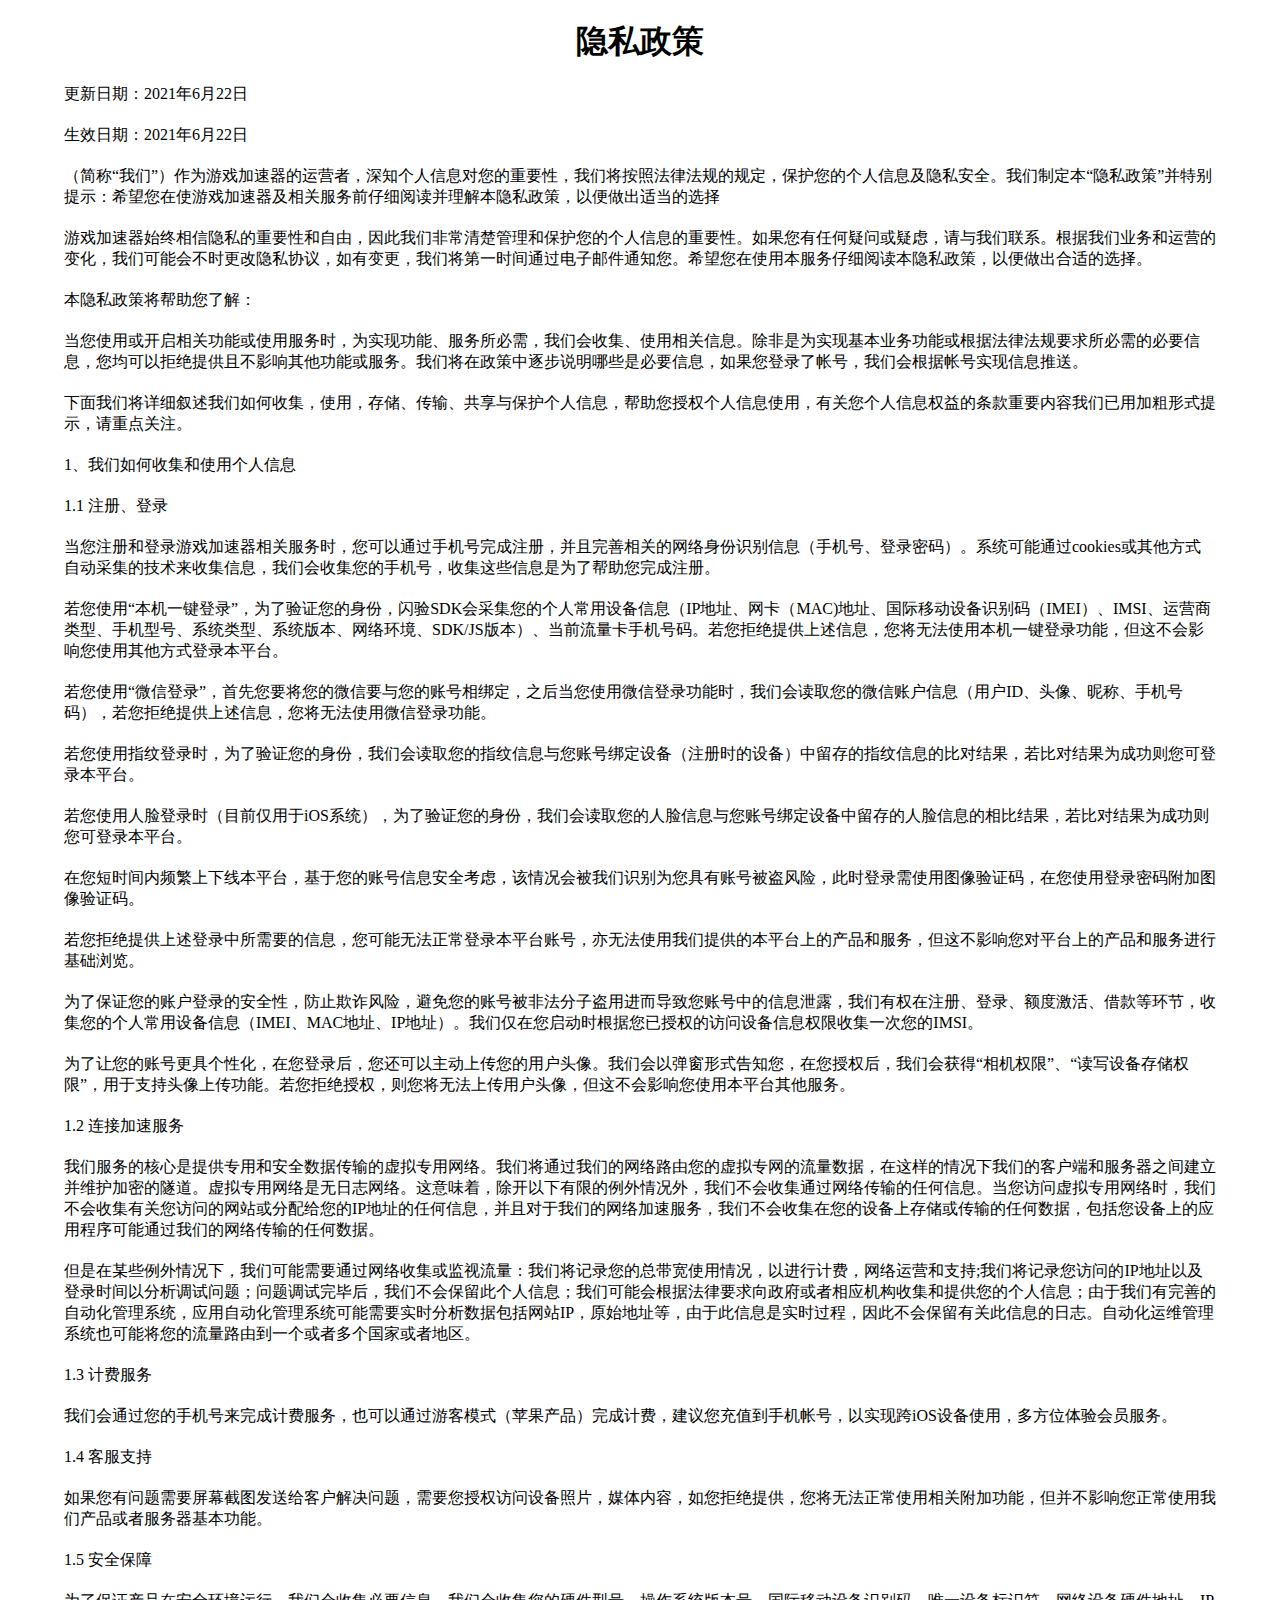
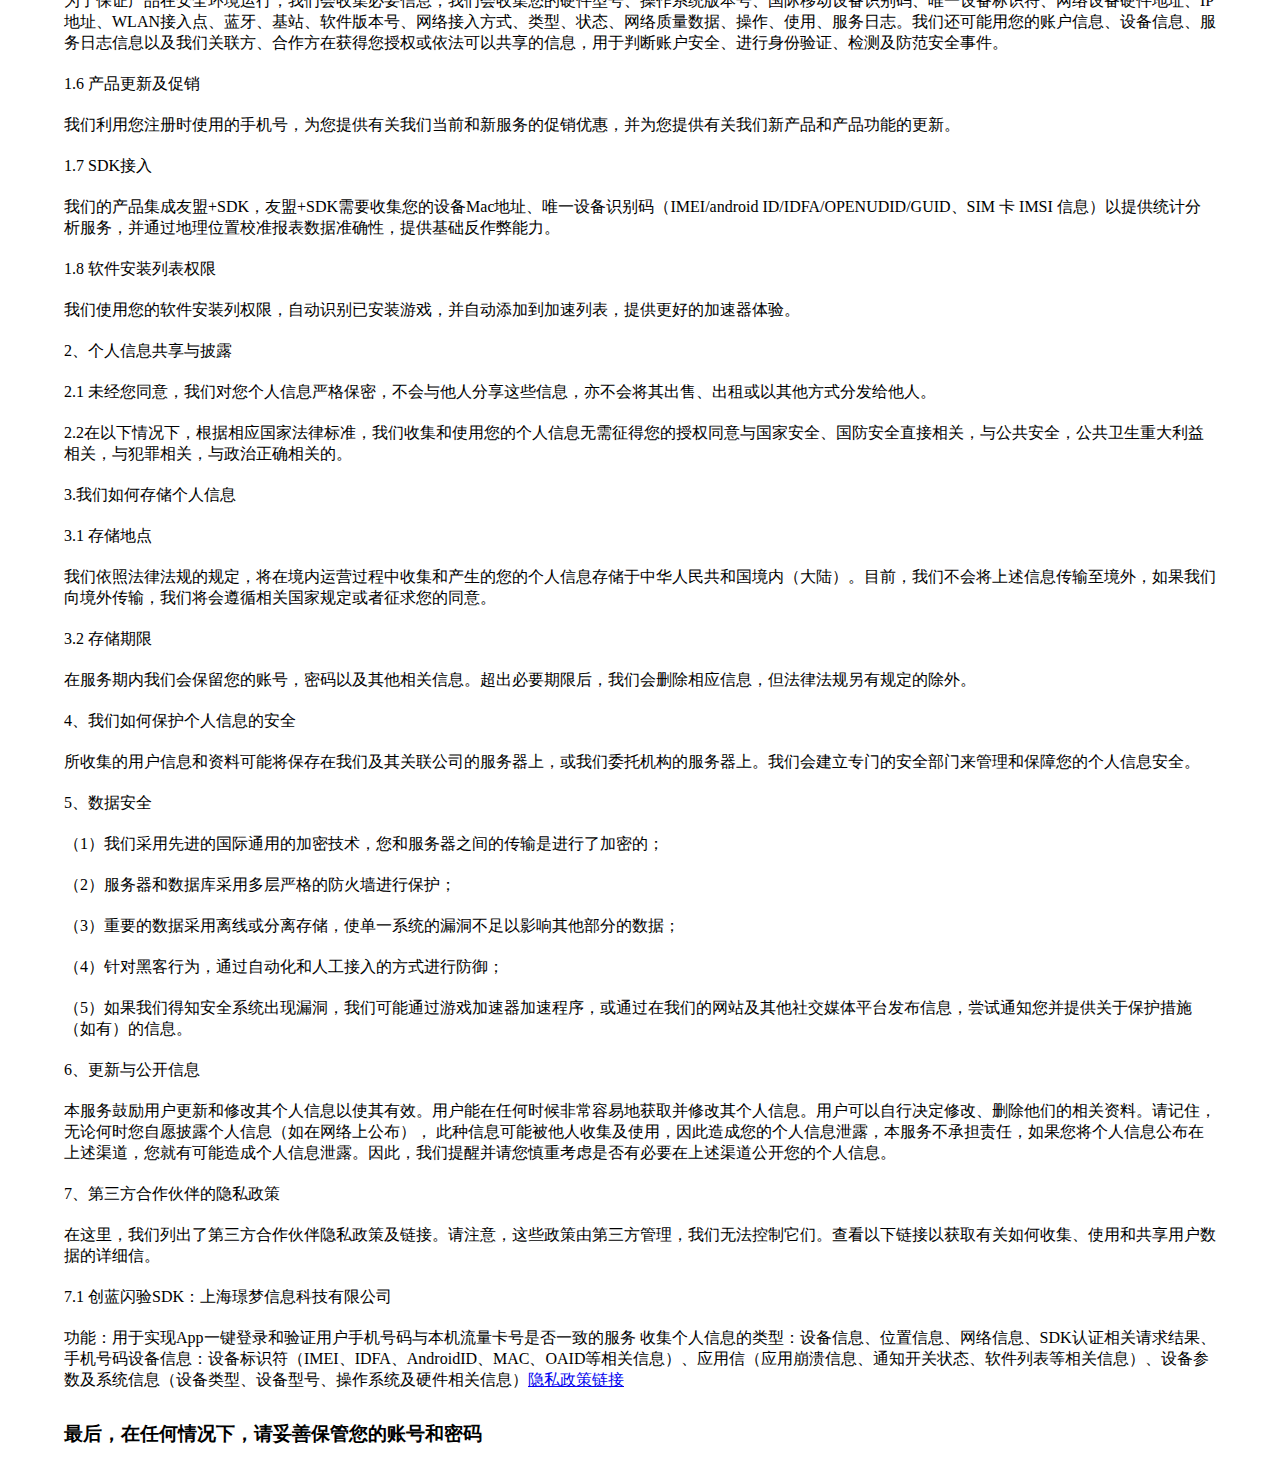
==== privacy-agreement.html @ 5fb1e796 "Add files via upload" ====
<!DOCTYPE html>
<html>
<head>
    <meta charset="UTF-8">
    <meta http-equiv="X-UA-Compatible" content="IE=edge">
    <meta name="viewport" content="width=device-width, initial-scale=1.0">
    <title>游戏加速器</title>
    <style>
        *{
            margin: 0;
            padding: 0;
        }

        #content{
            width: 90%;
            margin: auto;
        }

        #content h1{
            margin: 20px 0 10px 0;
            text-align: center;
        }

        #content h3{
            padding: 20px 0;
        }

        #content p{
            padding: 10px 0;
        }
    </style>
</head>
<body>
    <div id="content">
        <h1>隐私政策</h1>

        <p>更新日期：2021年6月22日</p>

        <p>生效日期：2021年6月22日</p>

        <p><span class="company"></span>（简称“我们”）作为游戏加速器的运营者，深知个人信息对您的重要性，我们将按照法律法规的规定，保护您的个人信息及隐私安全。我们制定本“隐私政策”并特别提示：希望您在使游戏加速器及相关服务前仔细阅读并理解本隐私政策，以便做出适当的选择</p>

        <p>游戏加速器始终相信隐私的重要性和自由，因此我们非常清楚管理和保护您的个人信息的重要性。如果您有任何疑问或疑虑，请与我们联系。根据我们业务和运营的变化，我们可能会不时更改隐私协议，如有变更，我们将第一时间通过电子邮件通知您。希望您在使用本服务仔细阅读本隐私政策，以便做出合适的选择。</p>

        <p>本隐私政策将帮助您了解：</p>

        <p>当您使用或开启相关功能或使用服务时，为实现功能、服务所必需，我们会收集、使用相关信息。除非是为实现基本业务功能或根据法律法规要求所必需的必要信息，您均可以拒绝提供且不影响其他功能或服务。我们将在政策中逐步说明哪些是必要信息，如果您登录了帐号，我们会根据帐号实现信息推送。</p>

        <p>下面我们将详细叙述我们如何收集，使用，存储、传输、共享与保护个人信息，帮助您授权个人信息使用，有关您个人信息权益的条款重要内容我们已用加粗形式提示，请重点关注。</p>

        <p>1、我们如何收集和使用个人信息</p>

        <p>1.1 注册、登录</p>

        <p>当您注册和登录游戏加速器相关服务时，您可以通过手机号完成注册，并且完善相关的网络身份识别信息（手机号、登录密码）。系统可能通过cookies或其他方式自动采集的技术来收集信息，我们会收集您的手机号，收集这些信息是为了帮助您完成注册。</p>

        <p>若您使用“本机一键登录”，为了验证您的身份，闪验SDK会采集您的个人常用设备信息（IP地址、网卡（MAC)地址、国际移动设备识别码（IMEI）、IMSI、运营商类型、手机型号、系统类型、系统版本、网络环境、SDK/JS版本）、当前流量卡手机号码。若您拒绝提供上述信息，您将无法使用本机一键登录功能，但这不会影响您使用其他方式登录本平台。</p>

        <p>若您使用“微信登录”，首先您要将您的微信要与您的账号相绑定，之后当您使用微信登录功能时，我们会读取您的微信账户信息（用户ID、头像、昵称、手机号码），若您拒绝提供上述信息，您将无法使用微信登录功能。</p>
        
        <p>若您使用指纹登录时，为了验证您的身份，我们会读取您的指纹信息与您账号绑定设备（注册时的设备）中留存的指纹信息的比对结果，若比对结果为成功则您可登录本平台。</p>
        
        <p>若您使用人脸登录时（目前仅用于iOS系统），为了验证您的身份，我们会读取您的人脸信息与您账号绑定设备中留存的人脸信息的相比结果，若比对结果为成功则您可登录本平台。</p>
        
        <p>在您短时间内频繁上下线本平台，基于您的账号信息安全考虑，该情况会被我们识别为您具有账号被盗风险，此时登录需使用图像验证码，在您使用登录密码附加图像验证码。</p>
        
        <p>若您拒绝提供上述登录中所需要的信息，您可能无法正常登录本平台账号，亦无法使用我们提供的本平台上的产品和服务，但这不影响您对平台上的产品和服务进行基础浏览。</p>
        
        <p>为了保证您的账户登录的安全性，防止欺诈风险，避免您的账号被非法分子盗用进而导致您账号中的信息泄露，我们有权在注册、登录、额度激活、借款等环节，收集您的个人常用设备信息（IMEI、MAC地址、IP地址）。我们仅在您启动时根据您已授权的访问设备信息权限收集一次您的IMSI。</p>
        
        <p>为了让您的账号更具个性化，在您登录后，您还可以主动上传您的用户头像。我们会以弹窗形式告知您，在您授权后，我们会获得“相机权限”、“读写设备存储权限”，用于支持头像上传功能。若您拒绝授权，则您将无法上传用户头像，但这不会影响您使用本平台其他服务。</p>

        <p>1.2 连接加速服务</p>

        <p>我们服务的核心是提供专用和安全数据传输的虚拟专用网络。我们将通过我们的网络路由您的虚拟专网的流量数据，在这样的情况下我们的客户端和服务器之间建立并维护加密的隧道。虚拟专用网络是无日志网络。这意味着，除开以下有限的例外情况外，我们不会收集通过网络传输的任何信息。当您访问虚拟专用网络时，我们不会收集有关您访问的网站或分配给您的IP地址的任何信息，并且对于我们的网络加速服务，我们不会收集在您的设备上存储或传输的任何数据，包括您设备上的应用程序可能通过我们的网络传输的任何数据。</p>

        <p>但是在某些例外情况下，我们可能需要通过网络收集或监视流量：我们将记录您的总带宽使用情况，以进行计费，网络运营和支持;我们将记录您访问的IP地址以及登录时间以分析调试问题；问题调试完毕后，我们不会保留此个人信息；我们可能会根据法律要求向政府或者相应机构收集和提供您的个人信息；由于我们有完善的自动化管理系统，应用自动化管理系统可能需要实时分析数据包括网站IP，原始地址等，由于此信息是实时过程，因此不会保留有关此信息的日志。自动化运维管理系统也可能将您的流量路由到一个或者多个国家或者地区。</p>

        <p>1.3 计费服务</p>

        <p>我们会通过您的手机号来完成计费服务，也可以通过游客模式（苹果产品）完成计费，建议您充值到手机帐号，以实现跨iOS设备使用，多方位体验会员服务。</p>

        <p>1.4 客服支持</p>

        <p>如果您有问题需要屏幕截图发送给客户解决问题，需要您授权访问设备照片，媒体内容，如您拒绝提供，您将无法正常使用相关附加功能，但并不影响您正常使用我们产品或者服务器基本功能。</p>

        <p>1.5 安全保障</p>

        <p>为了保证产品在安全环境运行，我们会收集必要信息，我们会收集您的硬件型号、操作系统版本号、国际移动设备识别码、唯一设备标识符、网络设备硬件地址、IP 地址、WLAN接入点、蓝牙、基站、软件版本号、网络接入方式、类型、状态、网络质量数据、操作、使用、服务日志。我们还可能用您的账户信息、设备信息、服务日志信息以及我们关联方、合作方在获得您授权或依法可以共享的信息，用于判断账户安全、进行身份验证、检测及防范安全事件。</p>

        <p>1.6 产品更新及促销</p>

        <p>我们利用您注册时使用的手机号，为您提供有关我们当前和新服务的促销优惠，并为您提供有关我们新产品和产品功能的更新。</p>

        <p>1.7 SDK接入</p>

        <p>我们的产品集成友盟+SDK，友盟+SDK需要收集您的设备Mac地址、唯一设备识别码（IMEI/android ID/IDFA/OPENUDID/GUID、SIM 卡 IMSI 信息）以提供统计分析服务，并通过地理位置校准报表数据准确性，提供基础反作弊能力。</p>
        <p>1.8 软件安装列表权限</p>

        <p>我们使用您的软件安装列权限，自动识别已安装游戏，并自动添加到加速列表，提供更好的加速器体验。</p>

        <p>2、个人信息共享与披露</p>

        <p>2.1 未经您同意，我们对您个人信息严格保密，不会与他人分享这些信息，亦不会将其出售、出租或以其他方式分发给他人。</p>

        <p>2.2在以下情况下，根据相应国家法律标准，我们收集和使用您的个人信息无需征得您的授权同意与国家安全、国防安全直接相关，与公共安全，公共卫生重大利益相关，与犯罪相关，与政治正确相关的。</p>

        <p>3.我们如何存储个人信息</p>

        <p>3.1 存储地点</p>

        <p>我们依照法律法规的规定，将在境内运营过程中收集和产生的您的个人信息存储于中华人民共和国境内（大陆）。目前，我们不会将上述信息传输至境外，如果我们向境外传输，我们将会遵循相关国家规定或者征求您的同意。</p>

        <p>3.2 存储期限</p>

        <p>在服务期内我们会保留您的账号，密码以及其他相关信息。超出必要期限后，我们会删除相应信息，但法律法规另有规定的除外。</p>

        <p>4、我们如何保护个人信息的安全</p>

        <p>所收集的用户信息和资料可能将保存在我们及其关联公司的服务器上，或我们委托机构的服务器上。我们会建立专门的安全部门来管理和保障您的个人信息安全。</p>

        <p>5、数据安全</p>

        <p>（1）我们采用先进的国际通用的加密技术，您和服务器之间的传输是进行了加密的；</p>

        <p>（2）服务器和数据库采用多层严格的防火墙进行保护；</p>

        <p>（3）重要的数据采用离线或分离存储，使单一系统的漏洞不足以影响其他部分的数据；</p>

        <p>（4）针对黑客行为，通过自动化和人工接入的方式进行防御；</p>

        <p>（5）如果我们得知安全系统出现漏洞，我们可能通过游戏加速器加速程序，或通过在我们的网站及其他社交媒体平台发布信息，尝试通知您并提供关于保护措施（如有）的信息。</p>

        <p>6、更新与公开信息</p>

        <p>本服务鼓励用户更新和修改其个人信息以使其有效。用户能在任何时候非常容易地获取并修改其个人信息。用户可以自行决定修改、删除他们的相关资料。请记住，无论何时您自愿披露个人信息（如在网络上公布）， 此种信息可能被他人收集及使用，因此造成您的个人信息泄露，本服务不承担责任，如果您将个人信息公布在上述渠道，您就有可能造成个人信息泄露。因此，我们提醒并请您慎重考虑是否有必要在上述渠道公开您的个人信息。</p>
        
        <p>7、第三方合作伙伴的隐私政策</p>

        <p>在这里，我们列出了第三方合作伙伴隐私政策及链接。请注意，这些政策由第三方管理，我们无法控制它们。查看以下链接以获取有关如何收集、使用和共享用户数据的详细信。</p>

        <p>7.1 创蓝闪验SDK：上海璟梦信息科技有限公司 </p>

        <p>功能：用于实现App一键登录和验证用户手机号码与本机流量卡号是否一致的服务 收集个人信息的类型：设备信息、位置信息、网络信息、SDK认证相关请求结果、手机号码设备信息：设备标识符（IMEI、IDFA、AndroidID、MAC、OAID等相关信息）、应用信（应用崩溃信息、通知开关状态、软件列表等相关信息）、设备参数及系统信息（设备类型、设备型号、操作系统及硬件相关信息）<a href="./service-agreement.html" target="_blank">隐私政策链接</a></p>

        <h3>最后，在任何情况下，请妥善保管您的账号和密码</h3>
    </div>
</body>
</html>
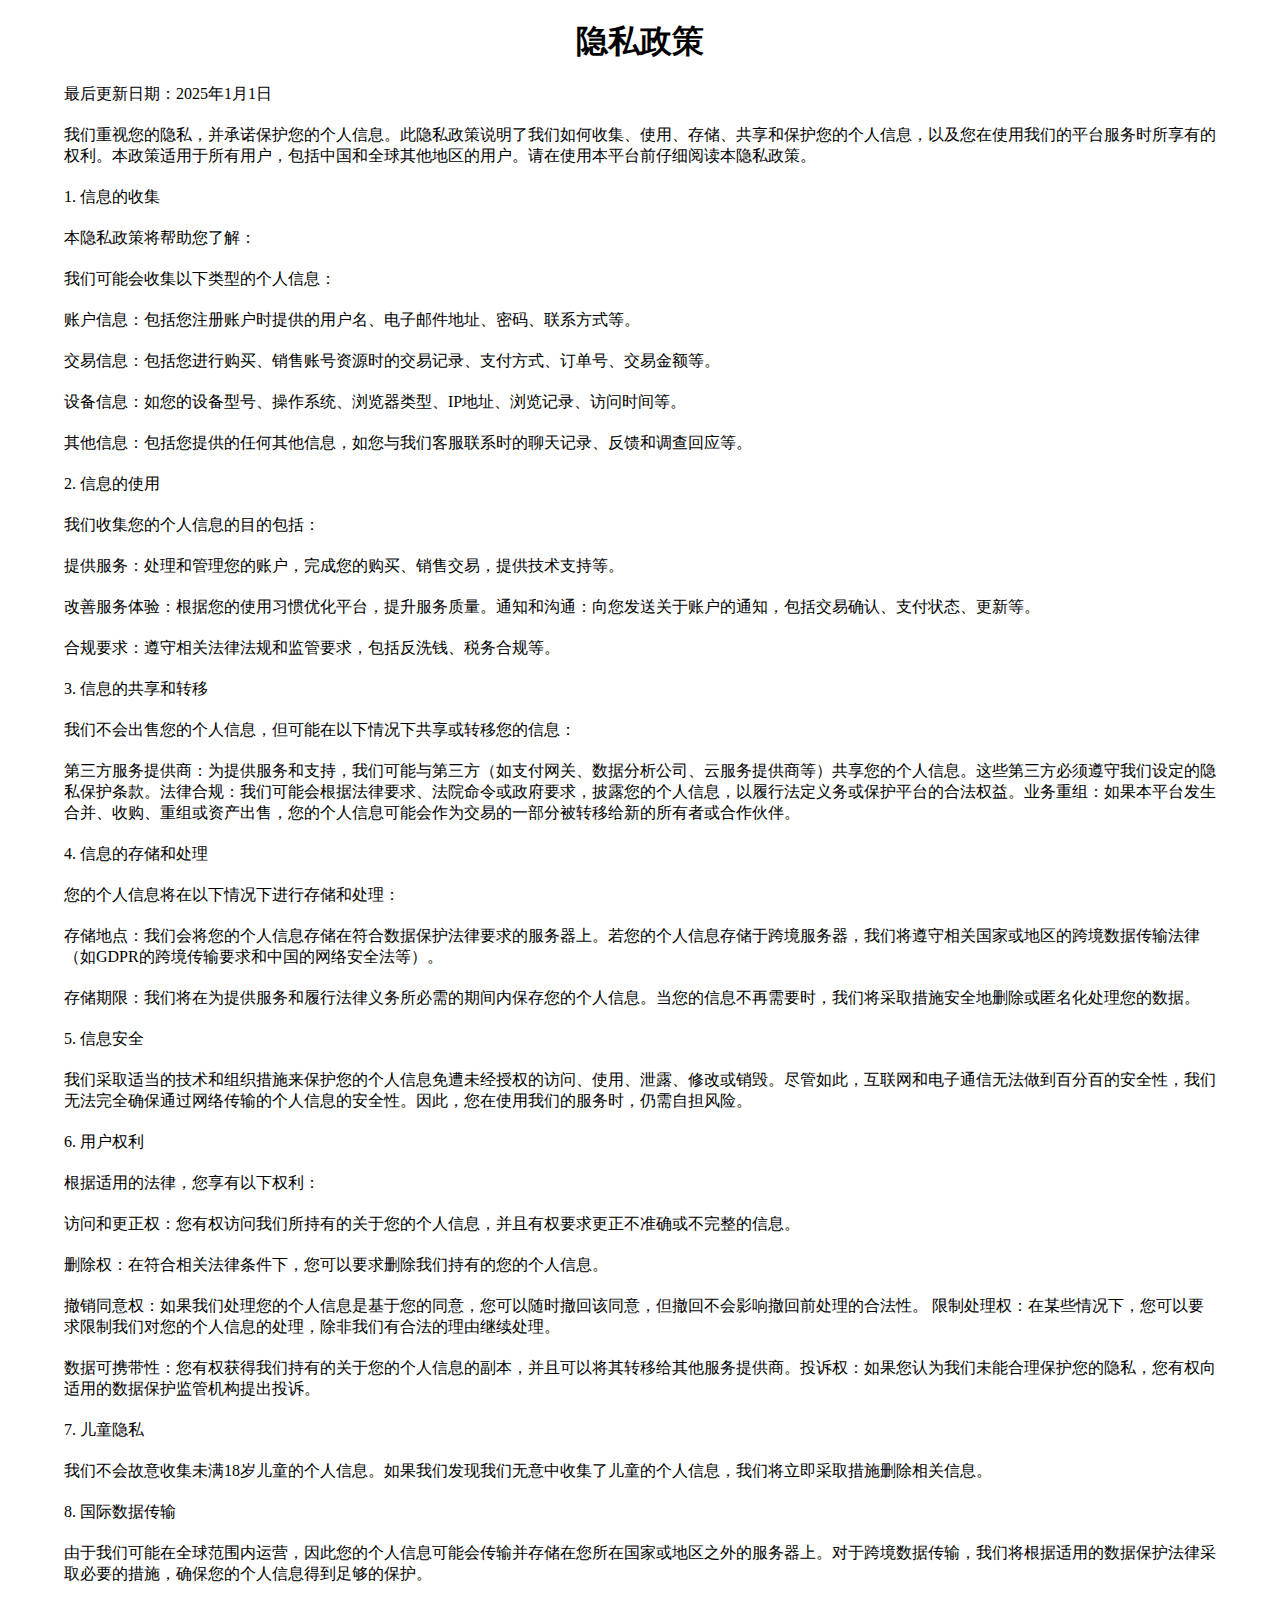
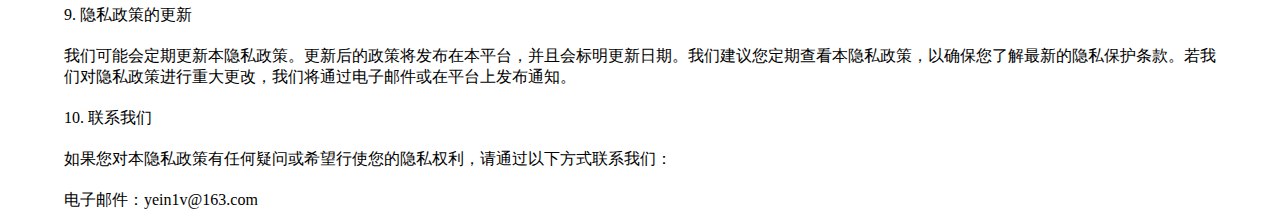
==== commit 3b42f99b: "Update privacy-agreement.html" ====
--- a/privacy-agreement.html
+++ b/privacy-agreement.html
@@ -4,7 +4,7 @@
     <meta charset="UTF-8">
     <meta http-equiv="X-UA-Compatible" content="IE=edge">
     <meta name="viewport" content="width=device-width, initial-scale=1.0">
-    <title>游戏加速器</title>
+    <title>谷歌浏览器</title>
     <style>
         *{
             margin: 0;
@@ -34,116 +34,73 @@
     <div id="content">
         <h1>隐私政策</h1>
 
-        <p>更新日期：2021年6月22日</p>
+        <p>最后更新日期：2025年1月1日</p>
 
-        <p>生效日期：2021年6月22日</p>
+        <p><span class="company"></span>我们重视您的隐私，并承诺保护您的个人信息。此隐私政策说明了我们如何收集、使用、存储、共享和保护您的个人信息，以及您在使用我们的平台服务时所享有的权利。本政策适用于所有用户，包括中国和全球其他地区的用户。请在使用本平台前仔细阅读本隐私政策。</p>
 
-        <p><span class="company"></span>（简称“我们”）作为游戏加速器的运营者，深知个人信息对您的重要性，我们将按照法律法规的规定，保护您的个人信息及隐私安全。我们制定本“隐私政策”并特别提示：希望您在使游戏加速器及相关服务前仔细阅读并理解本隐私政策，以便做出适当的选择</p>
-
-        <p>游戏加速器始终相信隐私的重要性和自由，因此我们非常清楚管理和保护您的个人信息的重要性。如果您有任何疑问或疑虑，请与我们联系。根据我们业务和运营的变化，我们可能会不时更改隐私协议，如有变更，我们将第一时间通过电子邮件通知您。希望您在使用本服务仔细阅读本隐私政策，以便做出合适的选择。</p>
+        <p>1. 信息的收集</p>
 
         <p>本隐私政策将帮助您了解：</p>
 
-        <p>当您使用或开启相关功能或使用服务时，为实现功能、服务所必需，我们会收集、使用相关信息。除非是为实现基本业务功能或根据法律法规要求所必需的必要信息，您均可以拒绝提供且不影响其他功能或服务。我们将在政策中逐步说明哪些是必要信息，如果您登录了帐号，我们会根据帐号实现信息推送。</p>
+        <p>我们可能会收集以下类型的个人信息：</p>
 
-        <p>下面我们将详细叙述我们如何收集，使用，存储、传输、共享与保护个人信息，帮助您授权个人信息使用，有关您个人信息权益的条款重要内容我们已用加粗形式提示，请重点关注。</p>
+        <p>账户信息：包括您注册账户时提供的用户名、电子邮件地址、密码、联系方式等。</p>
 
-        <p>1、我们如何收集和使用个人信息</p>
+        <p>交易信息：包括您进行购买、销售账号资源时的交易记录、支付方式、订单号、交易金额等。</p>
 
-        <p>1.1 注册、登录</p>
+        <p>设备信息：如您的设备型号、操作系统、浏览器类型、IP地址、浏览记录、访问时间等。</p>
 
-        <p>当您注册和登录游戏加速器相关服务时，您可以通过手机号完成注册，并且完善相关的网络身份识别信息（手机号、登录密码）。系统可能通过cookies或其他方式自动采集的技术来收集信息，我们会收集您的手机号，收集这些信息是为了帮助您完成注册。</p>
+        <p>其他信息：包括您提供的任何其他信息，如您与我们客服联系时的聊天记录、反馈和调查回应等。</p>
 
-        <p>若您使用“本机一键登录”，为了验证您的身份，闪验SDK会采集您的个人常用设备信息（IP地址、网卡（MAC)地址、国际移动设备识别码（IMEI）、IMSI、运营商类型、手机型号、系统类型、系统版本、网络环境、SDK/JS版本）、当前流量卡手机号码。若您拒绝提供上述信息，您将无法使用本机一键登录功能，但这不会影响您使用其他方式登录本平台。</p>
+        <p>2. 信息的使用</p>
 
-        <p>若您使用“微信登录”，首先您要将您的微信要与您的账号相绑定，之后当您使用微信登录功能时，我们会读取您的微信账户信息（用户ID、头像、昵称、手机号码），若您拒绝提供上述信息，您将无法使用微信登录功能。</p>
+        <p>我们收集您的个人信息的目的包括：</p>
         
-        <p>若您使用指纹登录时，为了验证您的身份，我们会读取您的指纹信息与您账号绑定设备（注册时的设备）中留存的指纹信息的比对结果，若比对结果为成功则您可登录本平台。</p>
+        <p>提供服务：处理和管理您的账户，完成您的购买、销售交易，提供技术支持等。</p>
         
-        <p>若您使用人脸登录时（目前仅用于iOS系统），为了验证您的身份，我们会读取您的人脸信息与您账号绑定设备中留存的人脸信息的相比结果，若比对结果为成功则您可登录本平台。</p>
+        <p>改善服务体验：根据您的使用习惯优化平台，提升服务质量。通知和沟通：向您发送关于账户的通知，包括交易确认、支付状态、更新等。</p>
         
-        <p>在您短时间内频繁上下线本平台，基于您的账号信息安全考虑，该情况会被我们识别为您具有账号被盗风险，此时登录需使用图像验证码，在您使用登录密码附加图像验证码。</p>
+        <p>合规要求：遵守相关法律法规和监管要求，包括反洗钱、税务合规等。</p>
+
         
-        <p>若您拒绝提供上述登录中所需要的信息，您可能无法正常登录本平台账号，亦无法使用我们提供的本平台上的产品和服务，但这不影响您对平台上的产品和服务进行基础浏览。</p>
+        <p>3. 信息的共享和转移</p>
         
-        <p>为了保证您的账户登录的安全性，防止欺诈风险，避免您的账号被非法分子盗用进而导致您账号中的信息泄露，我们有权在注册、登录、额度激活、借款等环节，收集您的个人常用设备信息（IMEI、MAC地址、IP地址）。我们仅在您启动时根据您已授权的访问设备信息权限收集一次您的IMSI。</p>
+        <p>我们不会出售您的个人信息，但可能在以下情况下共享或转移您的信息：</p>
         
-        <p>为了让您的账号更具个性化，在您登录后，您还可以主动上传您的用户头像。我们会以弹窗形式告知您，在您授权后，我们会获得“相机权限”、“读写设备存储权限”，用于支持头像上传功能。若您拒绝授权，则您将无法上传用户头像，但这不会影响您使用本平台其他服务。</p>
+        <p>第三方服务提供商：为提供服务和支持，我们可能与第三方（如支付网关、数据分析公司、云服务提供商等）共享您的个人信息。这些第三方必须遵守我们设定的隐私保护条款。法律合规：我们可能会根据法律要求、法院命令或政府要求，披露您的个人信息，以履行法定义务或保护平台的合法权益。业务重组：如果本平台发生合并、收购、重组或资产出售，您的个人信息可能会作为交易的一部分被转移给新的所有者或合作伙伴。</p>
 
-        <p>1.2 连接加速服务</p>
+        <p>4. 信息的存储和处理</p>
 
-        <p>我们服务的核心是提供专用和安全数据传输的虚拟专用网络。我们将通过我们的网络路由您的虚拟专网的流量数据，在这样的情况下我们的客户端和服务器之间建立并维护加密的隧道。虚拟专用网络是无日志网络。这意味着，除开以下有限的例外情况外，我们不会收集通过网络传输的任何信息。当您访问虚拟专用网络时，我们不会收集有关您访问的网站或分配给您的IP地址的任何信息，并且对于我们的网络加速服务，我们不会收集在您的设备上存储或传输的任何数据，包括您设备上的应用程序可能通过我们的网络传输的任何数据。</p>
+        <p>您的个人信息将在以下情况下进行存储和处理：</p>
+        <p>存储地点：我们会将您的个人信息存储在符合数据保护法律要求的服务器上。若您的个人信息存储于跨境服务器，我们将遵守相关国家或地区的跨境数据传输法律（如GDPR的跨境传输要求和中国的网络安全法等）。</p>
+        <p>存储期限：我们将在为提供服务和履行法律义务所必需的期间内保存您的个人信息。当您的信息不再需要时，我们将采取措施安全地删除或匿名化处理您的数据。</p>
+        
+        <p>5. 信息安全</p>
+        <p>我们采取适当的技术和组织措施来保护您的个人信息免遭未经授权的访问、使用、泄露、修改或销毁。尽管如此，互联网和电子通信无法做到百分百的安全性，我们无法完全确保通过网络传输的个人信息的安全性。因此，您在使用我们的服务时，仍需自担风险。</p>
+        
+        <p>6. 用户权利</p>
+        <p>根据适用的法律，您享有以下权利：</p>
+        <p>访问和更正权：您有权访问我们所持有的关于您的个人信息，并且有权要求更正不准确或不完整的信息。</p>
+        <p>删除权：在符合相关法律条件下，您可以要求删除我们持有的您的个人信息。</p>
+        <p>撤销同意权：如果我们处理您的个人信息是基于您的同意，您可以随时撤回该同意，但撤回不会影响撤回前处理的合法性。
+限制处理权：在某些情况下，您可以要求限制我们对您的个人信息的处理，除非我们有合法的理由继续处理。</p>
+        <p>数据可携带性：您有权获得我们持有的关于您的个人信息的副本，并且可以将其转移给其他服务提供商。投诉权：如果您认为我们未能合理保护您的隐私，您有权向适用的数据保护监管机构提出投诉。</p>
 
-        <p>但是在某些例外情况下，我们可能需要通过网络收集或监视流量：我们将记录您的总带宽使用情况，以进行计费，网络运营和支持;我们将记录您访问的IP地址以及登录时间以分析调试问题；问题调试完毕后，我们不会保留此个人信息；我们可能会根据法律要求向政府或者相应机构收集和提供您的个人信息；由于我们有完善的自动化管理系统，应用自动化管理系统可能需要实时分析数据包括网站IP，原始地址等，由于此信息是实时过程，因此不会保留有关此信息的日志。自动化运维管理系统也可能将您的流量路由到一个或者多个国家或者地区。</p>
+        <p>7. 儿童隐私</p>
+        <p>我们不会故意收集未满18岁儿童的个人信息。如果我们发现我们无意中收集了儿童的个人信息，我们将立即采取措施删除相关信息。</p>
 
-        <p>1.3 计费服务</p>
+        <p>8. 国际数据传输</p>
+        <p>由于我们可能在全球范围内运营，因此您的个人信息可能会传输并存储在您所在国家或地区之外的服务器上。对于跨境数据传输，我们将根据适用的数据保护法律采取必要的措施，确保您的个人信息得到足够的保护。</p>
 
-        <p>我们会通过您的手机号来完成计费服务，也可以通过游客模式（苹果产品）完成计费，建议您充值到手机帐号，以实现跨iOS设备使用，多方位体验会员服务。</p>
+        <p>9. 隐私政策的更新</p>
+        <p>我们可能会定期更新本隐私政策。更新后的政策将发布在本平台，并且会标明更新日期。我们建议您定期查看本隐私政策，以确保您了解最新的隐私保护条款。若我们对隐私政策进行重大更改，我们将通过电子邮件或在平台上发布通知。</p>
 
-        <p>1.4 客服支持</p>
+        <p>10. 联系我们</p>
 
-        <p>如果您有问题需要屏幕截图发送给客户解决问题，需要您授权访问设备照片，媒体内容，如您拒绝提供，您将无法正常使用相关附加功能，但并不影响您正常使用我们产品或者服务器基本功能。</p>
+        <p>如果您对本隐私政策有任何疑问或希望行使您的隐私权利，请通过以下方式联系我们：</p>
+        <p>电子邮件：yein1v@163.com</p>
 
-        <p>1.5 安全保障</p>
-
-        <p>为了保证产品在安全环境运行，我们会收集必要信息，我们会收集您的硬件型号、操作系统版本号、国际移动设备识别码、唯一设备标识符、网络设备硬件地址、IP 地址、WLAN接入点、蓝牙、基站、软件版本号、网络接入方式、类型、状态、网络质量数据、操作、使用、服务日志。我们还可能用您的账户信息、设备信息、服务日志信息以及我们关联方、合作方在获得您授权或依法可以共享的信息，用于判断账户安全、进行身份验证、检测及防范安全事件。</p>
-
-        <p>1.6 产品更新及促销</p>
-
-        <p>我们利用您注册时使用的手机号，为您提供有关我们当前和新服务的促销优惠，并为您提供有关我们新产品和产品功能的更新。</p>
-
-        <p>1.7 SDK接入</p>
-
-        <p>我们的产品集成友盟+SDK，友盟+SDK需要收集您的设备Mac地址、唯一设备识别码（IMEI/android ID/IDFA/OPENUDID/GUID、SIM 卡 IMSI 信息）以提供统计分析服务，并通过地理位置校准报表数据准确性，提供基础反作弊能力。</p>
-        <p>1.8 软件安装列表权限</p>
-
-        <p>我们使用您的软件安装列权限，自动识别已安装游戏，并自动添加到加速列表，提供更好的加速器体验。</p>
-
-        <p>2、个人信息共享与披露</p>
-
-        <p>2.1 未经您同意，我们对您个人信息严格保密，不会与他人分享这些信息，亦不会将其出售、出租或以其他方式分发给他人。</p>
-
-        <p>2.2在以下情况下，根据相应国家法律标准，我们收集和使用您的个人信息无需征得您的授权同意与国家安全、国防安全直接相关，与公共安全，公共卫生重大利益相关，与犯罪相关，与政治正确相关的。</p>
-
-        <p>3.我们如何存储个人信息</p>
-
-        <p>3.1 存储地点</p>
-
-        <p>我们依照法律法规的规定，将在境内运营过程中收集和产生的您的个人信息存储于中华人民共和国境内（大陆）。目前，我们不会将上述信息传输至境外，如果我们向境外传输，我们将会遵循相关国家规定或者征求您的同意。</p>
-
-        <p>3.2 存储期限</p>
-
-        <p>在服务期内我们会保留您的账号，密码以及其他相关信息。超出必要期限后，我们会删除相应信息，但法律法规另有规定的除外。</p>
-
-        <p>4、我们如何保护个人信息的安全</p>
-
-        <p>所收集的用户信息和资料可能将保存在我们及其关联公司的服务器上，或我们委托机构的服务器上。我们会建立专门的安全部门来管理和保障您的个人信息安全。</p>
-
-        <p>5、数据安全</p>
-
-        <p>（1）我们采用先进的国际通用的加密技术，您和服务器之间的传输是进行了加密的；</p>
-
-        <p>（2）服务器和数据库采用多层严格的防火墙进行保护；</p>
-
-        <p>（3）重要的数据采用离线或分离存储，使单一系统的漏洞不足以影响其他部分的数据；</p>
-
-        <p>（4）针对黑客行为，通过自动化和人工接入的方式进行防御；</p>
-
-        <p>（5）如果我们得知安全系统出现漏洞，我们可能通过游戏加速器加速程序，或通过在我们的网站及其他社交媒体平台发布信息，尝试通知您并提供关于保护措施（如有）的信息。</p>
-
-        <p>6、更新与公开信息</p>
-
-        <p>本服务鼓励用户更新和修改其个人信息以使其有效。用户能在任何时候非常容易地获取并修改其个人信息。用户可以自行决定修改、删除他们的相关资料。请记住，无论何时您自愿披露个人信息（如在网络上公布）， 此种信息可能被他人收集及使用，因此造成您的个人信息泄露，本服务不承担责任，如果您将个人信息公布在上述渠道，您就有可能造成个人信息泄露。因此，我们提醒并请您慎重考虑是否有必要在上述渠道公开您的个人信息。</p>
         
-        <p>7、第三方合作伙伴的隐私政策</p>
-
-        <p>在这里，我们列出了第三方合作伙伴隐私政策及链接。请注意，这些政策由第三方管理，我们无法控制它们。查看以下链接以获取有关如何收集、使用和共享用户数据的详细信。</p>
-
-        <p>7.1 创蓝闪验SDK：上海璟梦信息科技有限公司 </p>
-
-        <p>功能：用于实现App一键登录和验证用户手机号码与本机流量卡号是否一致的服务 收集个人信息的类型：设备信息、位置信息、网络信息、SDK认证相关请求结果、手机号码设备信息：设备标识符（IMEI、IDFA、AndroidID、MAC、OAID等相关信息）、应用信（应用崩溃信息、通知开关状态、软件列表等相关信息）、设备参数及系统信息（设备类型、设备型号、操作系统及硬件相关信息）<a href="./service-agreement.html" target="_blank">隐私政策链接</a></p>
-
-        <h3>最后，在任何情况下，请妥善保管您的账号和密码</h3>
     </div>
 </body>
-</html>+</html>
